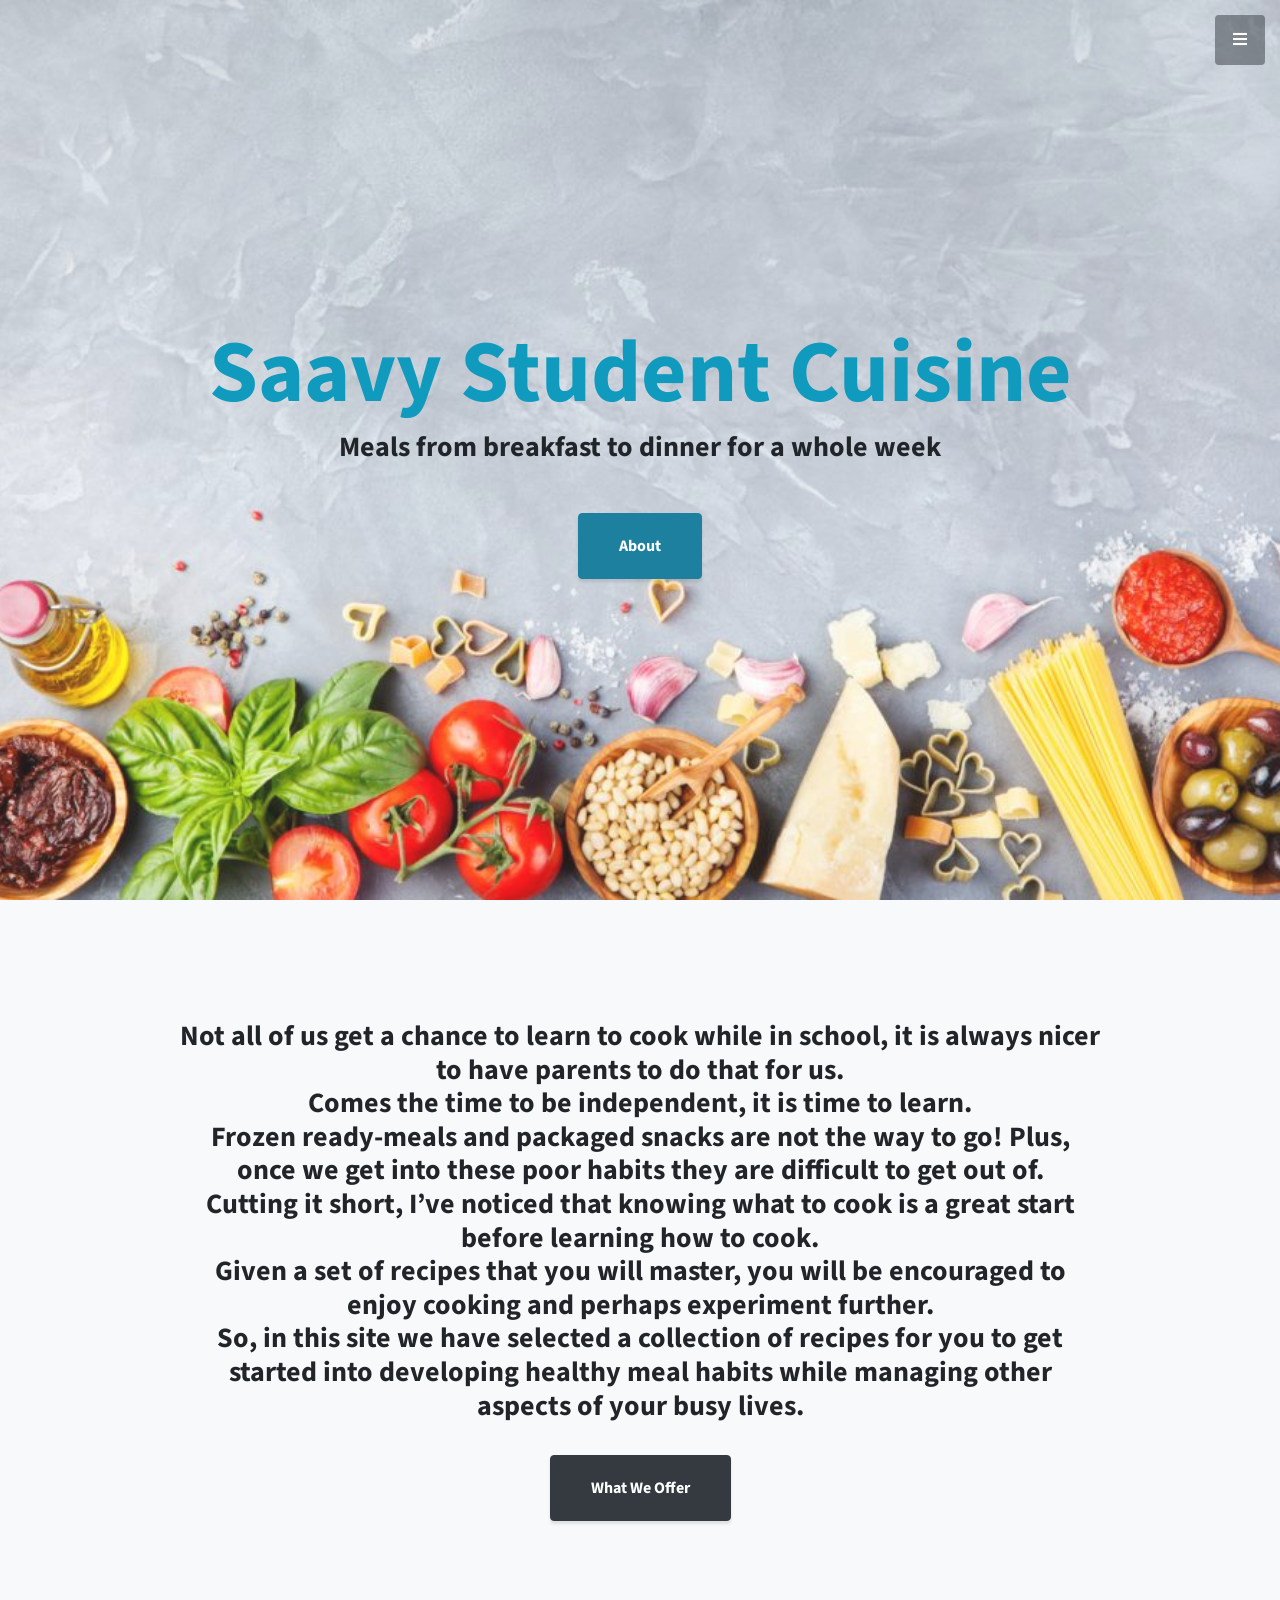
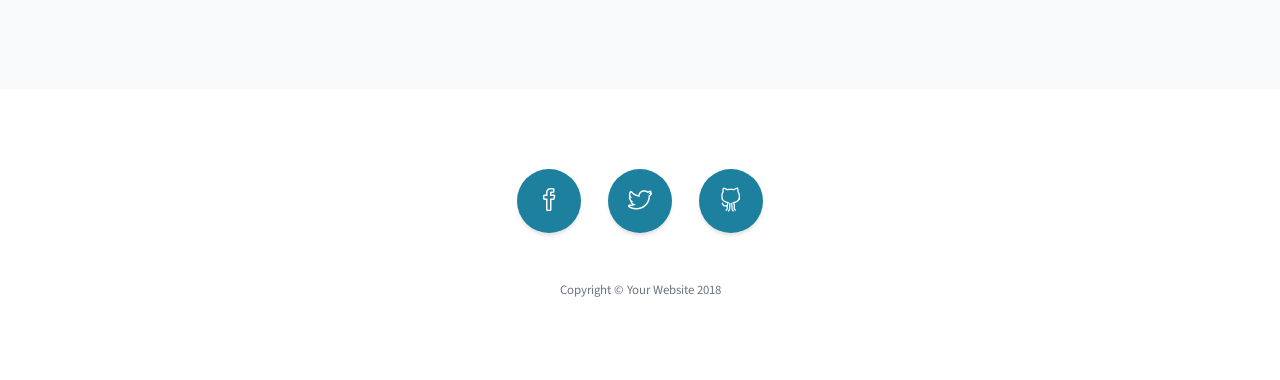
==== startbootstrap-stylish-portfolio-gh-pages/about.html @ 5be3c71d "abt page" ====
<!DOCTYPE html>
<html lang="en">

  <head>

    <meta charset="utf-8">
    <meta name="viewport" content="width=device-width, initial-scale=1, shrink-to-fit=no">
    <meta name="description" content="">
    <meta name="author" content="">

    <title>Stylish Portfolio - Start Bootstrap Template</title>

    <!-- Bootstrap Core CSS -->
    <link href="vendor/bootstrap/css/bootstrap.min.css" rel="stylesheet">

    <!-- Custom Fonts -->
    <link href="vendor/fontawesome-free/css/all.min.css" rel="stylesheet" type="text/css">
    <link href="https://fonts.googleapis.com/css?family=Source+Sans+Pro:300,400,700,300italic,400italic,700italic" rel="stylesheet" type="text/css">
    <link href="vendor/simple-line-icons/css/simple-line-icons.css" rel="stylesheet">

    <!-- Custom CSS -->
    <link href="css/stylish-portfolio.min.css" rel="stylesheet">
  </head>

  <body id="page-top">

    <!-- Navigation -->
    <a class="menu-toggle rounded" href="#">
      <i class="fas fa-bars"></i>
    </a>
    <nav id="sidebar-wrapper">
      <ul class="sidebar-nav">
        <li class="sidebar-brand">
          <a class="js-scroll-trigger" href="#page-top">Start Cooking</a>
        </li>
        <li class="sidebar-nav-item">
          <a class="js-scroll-trigger" href="index.html">Home</a>
        </li>
        <li class="sidebar-nav-item">
          <a class="js-scroll-trigger" href="about.html">About</a>
        </li>
        <li class="sidebar-nav-item">
          <a class="js-scroll-trigger" href="foodscience.html">Food Science</a>
        </li>
        <li class="sidebar-nav-item">
          <a class="js-scroll-trigger" href="breakfast.html">Breakfast</a>
        </li>
          <li class="sidebar-nav-item">
          <a class="js-scroll-trigger" href="lunch.html">Lunch</a>
        </li>
        <li class="sidebar-nav-item">
          <a class="js-scroll-trigger" href="dinner.html">Dinner</a>
        </li>
      </ul>
    </nav>

    <!-- Header -->
    <header class="masthead d-flex">
      <div class="container text-center my-auto">
        <h1 class="mb-1" style="color:#109ABD;" >Saavy Student Cuisine</h1>
        <h3 class="mb-5">Meals from breakfast to dinner for a whole week<br>
        </h3>
        <a class="btn btn-primary btn-xl js-scroll-trigger" href="#about">About</a>
      </div>
      <div class="overlay"></div>
    </header>


<!-- About -->
<section class="content-section bg-light" id="about">
  <div class="container text-center">
    <div class="row">
      <div class="col-lg-10 mx-auto">
        <h3>Not all of us get a chance to learn to cook while in school, it is always nicer to have parents to do that for us.<br>
          Comes the time to be independent, it is time to learn.<br>
          Frozen ready-meals and packaged snacks are not the way to go! Plus, once we get into these poor habits they are difficult to get out of.<br>
          Cutting it short, I’ve noticed that knowing what to cook is a great start before learning how to cook.<br>
          Given a set of recipes that you will master, you will be encouraged to enjoy cooking and perhaps experiment further.<br>
          So, in this site we have selected a collection of recipes for you to get started into developing healthy meal habits while managing other aspects of your busy lives.<br>
</h3><br>
        <p class="lead mb-5">
        <a class="btn btn-dark btn-xl js-scroll-trigger" href="#services">What We Offer</a>
      </div>
    </div>
  </div>
</section>



    <!-- Footer -->
    <footer class="footer text-center">
      <div class="container">
        <ul class="list-inline mb-5">
          <li class="list-inline-item">
            <a class="social-link rounded-circle text-white mr-3" href="#">
              <i class="icon-social-facebook"></i>
            </a>
          </li>
          <li class="list-inline-item">
            <a class="social-link rounded-circle text-white mr-3" href="#">
              <i class="icon-social-twitter"></i>
            </a>
          </li>
          <li class="list-inline-item">
            <a class="social-link rounded-circle text-white" href="#">
              <i class="icon-social-github"></i>
            </a>
          </li>
        </ul>
        <p class="text-muted small mb-0">Copyright &copy; Your Website 2018</p>
      </div>
    </footer>

    <!-- Scroll to Top Button-->
    <a class="scroll-to-top rounded js-scroll-trigger" href="#page-top">
      <i class="fas fa-angle-up"></i>
    </a>

    <!-- Bootstrap core JavaScript -->
    <script src="vendor/jquery/jquery.min.js"></script>
    <script src="vendor/bootstrap/js/bootstrap.bundle.min.js"></script>

    <!-- Plugin JavaScript -->
    <script src="vendor/jquery-easing/jquery.easing.min.js"></script>

    <!-- Custom scripts for this template -->
    <script src="js/stylish-portfolio.min.js"></script>

  </body>

</html>
---- startbootstrap-stylish-portfolio-gh-pages/vendor/fontawesome-free/css/all.min.css ----
/*!
 * Font Awesome Free 5.3.1 by @fontawesome - https://fontawesome.com
 * License - https://fontawesome.com/license/free (Icons: CC BY 4.0, Fonts: SIL OFL 1.1, Code: MIT License)
 */
.fa,.fab,.fal,.far,.fas{-moz-osx-font-smoothing:grayscale;-webkit-font-smoothing:antialiased;display:inline-block;font-style:normal;font-variant:normal;text-rendering:auto;line-height:1}.fa-lg{font-size:1.33333em;line-height:.75em;vertical-align:-.0667em}.fa-xs{font-size:.75em}.fa-sm{font-size:.875em}.fa-1x{font-size:1em}.fa-2x{font-size:2em}.fa-3x{font-size:3em}.fa-4x{font-size:4em}.fa-5x{font-size:5em}.fa-6x{font-size:6em}.fa-7x{font-size:7em}.fa-8x{font-size:8em}.fa-9x{font-size:9em}.fa-10x{font-size:10em}.fa-fw{text-align:center;width:1.25em}.fa-ul{list-style-type:none;margin-left:2.5em;padding-left:0}.fa-ul>li{position:relative}.fa-li{left:-2em;position:absolute;text-align:center;width:2em;line-height:inherit}.fa-border{border:.08em solid #eee;border-radius:.1em;padding:.2em .25em .15em}.fa-pull-left{float:left}.fa-pull-right{float:right}.fa.fa-pull-left,.fab.fa-pull-left,.fal.fa-pull-left,.far.fa-pull-left,.fas.fa-pull-left{margin-right:.3em}.fa.fa-pull-right,.fab.fa-pull-right,.fal.fa-pull-right,.far.fa-pull-right,.fas.fa-pull-right{margin-left:.3em}.fa-spin{animation:fa-spin 2s infinite linear}.fa-pulse{animation:fa-spin 1s infinite steps(8)}@keyframes fa-spin{0%{transform:rotate(0deg)}to{transform:rotate(1turn)}}.fa-rotate-90{-ms-filter:"progid:DXImageTransform.Microsoft.BasicImage(rotation=1)";transform:rotate(90deg)}.fa-rotate-180{-ms-filter:"progid:DXImageTransform.Microsoft.BasicImage(rotation=2)";transform:rotate(180deg)}.fa-rotate-270{-ms-filter:"progid:DXImageTransform.Microsoft.BasicImage(rotation=3)";transform:rotate(270deg)}.fa-flip-horizontal{-ms-filter:"progid:DXImageTransform.Microsoft.BasicImage(rotation=0, mirror=1)";transform:scaleX(-1)}.fa-flip-vertical{transform:scaleY(-1)}.fa-flip-horizontal.fa-flip-vertical,.fa-flip-vertical{-ms-filter:"progid:DXImageTransform.Microsoft.BasicImage(rotation=2, mirror=1)"}.fa-flip-horizontal.fa-flip-vertical{transform:scale(-1)}:root .fa-flip-horizontal,:root .fa-flip-vertical,:root .fa-rotate-90,:root .fa-rotate-180,:root .fa-rotate-270{-webkit-filter:none;filter:none}.fa-stack{display:inline-block;height:2em;line-height:2em;position:relative;vertical-align:middle;width:2em}.fa-stack-1x,.fa-stack-2x{left:0;position:absolute;text-align:center;width:100%}.fa-stack-1x{line-height:inherit}.fa-stack-2x{font-size:2em}.fa-inverse{color:#fff}.fa-500px:before{content:"\f26e"}.fa-accessible-icon:before{content:"\f368"}.fa-accusoft:before{content:"\f369"}.fa-ad:before{content:"\f641"}.fa-address-book:before{content:"\f2b9"}.fa-address-card:before{content:"\f2bb"}.fa-adjust:before{content:"\f042"}.fa-adn:before{content:"\f170"}.fa-adversal:before{content:"\f36a"}.fa-affiliatetheme:before{content:"\f36b"}.fa-air-freshener:before{content:"\f5d0"}.fa-algolia:before{content:"\f36c"}.fa-align-center:before{content:"\f037"}.fa-align-justify:before{content:"\f039"}.fa-align-left:before{content:"\f036"}.fa-align-right:before{content:"\f038"}.fa-alipay:before{content:"\f642"}.fa-allergies:before{content:"\f461"}.fa-amazon:before{content:"\f270"}.fa-amazon-pay:before{content:"\f42c"}.fa-ambulance:before{content:"\f0f9"}.fa-american-sign-language-interpreting:before{content:"\f2a3"}.fa-amilia:before{content:"\f36d"}.fa-anchor:before{content:"\f13d"}.fa-android:before{content:"\f17b"}.fa-angellist:before{content:"\f209"}.fa-angle-double-down:before{content:"\f103"}.fa-angle-double-left:before{content:"\f100"}.fa-angle-double-right:before{content:"\f101"}.fa-angle-double-up:before{content:"\f102"}.fa-angle-down:before{content:"\f107"}.fa-angle-left:before{content:"\f104"}.fa-angle-right:before{content:"\f105"}.fa-angle-up:before{content:"\f106"}.fa-angry:before{content:"\f556"}.fa-angrycreative:before{content:"\f36e"}.fa-angular:before{content:"\f420"}.fa-ankh:before{content:"\f644"}.fa-app-store:before{content:"\f36f"}.fa-app-store-ios:before{content:"\f370"}.fa-apper:before{content:"\f371"}.fa-apple:before{content:"\f179"}.fa-apple-alt:before{content:"\f5d1"}.fa-apple-pay:before{content:"\f415"}.fa-archive:before{content:"\f187"}.fa-archway:before{content:"\f557"}.fa-arrow-alt-circle-down:before{content:"\f358"}.fa-arrow-alt-circle-left:before{content:"\f359"}.fa-arrow-alt-circle-right:before{content:"\f35a"}.fa-arrow-alt-circle-up:before{content:"\f35b"}.fa-arrow-circle-down:before{content:"\f0ab"}.fa-arrow-circle-left:before{content:"\f0a8"}.fa-arrow-circle-right:before{content:"\f0a9"}.fa-arrow-circle-up:before{content:"\f0aa"}.fa-arrow-down:before{content:"\f063"}.fa-arrow-left:before{content:"\f060"}.fa-arrow-right:before{content:"\f061"}.fa-arrow-up:before{content:"\f062"}.fa-arrows-alt:before{content:"\f0b2"}.fa-arrows-alt-h:before{content:"\f337"}.fa-arrows-alt-v:before{content:"\f338"}.fa-assistive-listening-systems:before{content:"\f2a2"}.fa-asterisk:before{content:"\f069"}.fa-asymmetrik:before{content:"\f372"}.fa-at:before{content:"\f1fa"}.fa-atlas:before{content:"\f558"}.fa-atom:before{content:"\f5d2"}.fa-audible:before{content:"\f373"}.fa-audio-description:before{content:"\f29e"}.fa-autoprefixer:before{content:"\f41c"}.fa-avianex:before{content:"\f374"}.fa-aviato:before{content:"\f421"}.fa-award:before{content:"\f559"}.fa-aws:before{content:"\f375"}.fa-backspace:before{content:"\f55a"}.fa-backward:before{content:"\f04a"}.fa-balance-scale:before{content:"\f24e"}.fa-ban:before{content:"\f05e"}.fa-band-aid:before{content:"\f462"}.fa-bandcamp:before{content:"\f2d5"}.fa-barcode:before{content:"\f02a"}.fa-bars:before{content:"\f0c9"}.fa-baseball-ball:before{content:"\f433"}.fa-basketball-ball:before{content:"\f434"}.fa-bath:before{content:"\f2cd"}.fa-battery-empty:before{content:"\f244"}.fa-battery-full:before{content:"\f240"}.fa-battery-half:before{content:"\f242"}.fa-battery-quarter:before{content:"\f243"}.fa-battery-three-quarters:before{content:"\f241"}.fa-bed:before{content:"\f236"}.fa-beer:before{content:"\f0fc"}.fa-behance:before{content:"\f1b4"}.fa-behance-square:before{content:"\f1b5"}.fa-bell:before{content:"\f0f3"}.fa-bell-slash:before{content:"\f1f6"}.fa-bezier-curve:before{content:"\f55b"}.fa-bible:before{content:"\f647"}.fa-bicycle:before{content:"\f206"}.fa-bimobject:before{content:"\f378"}.fa-binoculars:before{content:"\f1e5"}.fa-birthday-cake:before{content:"\f1fd"}.fa-bitbucket:before{content:"\f171"}.fa-bitcoin:before{content:"\f379"}.fa-bity:before{content:"\f37a"}.fa-black-tie:before{content:"\f27e"}.fa-blackberry:before{content:"\f37b"}.fa-blender:before{content:"\f517"}.fa-blind:before{content:"\f29d"}.fa-blogger:before{content:"\f37c"}.fa-blogger-b:before{content:"\f37d"}.fa-bluetooth:before{content:"\f293"}.fa-bluetooth-b:before{content:"\f294"}.fa-bold:before{content:"\f032"}.fa-bolt:before{content:"\f0e7"}.fa-bomb:before{content:"\f1e2"}.fa-bone:before{content:"\f5d7"}.fa-bong:before{content:"\f55c"}.fa-book:before{content:"\f02d"}.fa-book-open:before{content:"\f518"}.fa-book-reader:before{content:"\f5da"}.fa-bookmark:before{content:"\f02e"}.fa-bowling-ball:before{content:"\f436"}.fa-box:before{content:"\f466"}.fa-box-open:before{content:"\f49e"}.fa-boxes:before{content:"\f468"}.fa-braille:before{content:"\f2a1"}.fa-brain:before{content:"\f5dc"}.fa-briefcase:before{content:"\f0b1"}.fa-briefcase-medical:before{content:"\f469"}.fa-broadcast-tower:before{content:"\f519"}.fa-broom:before{content:"\f51a"}.fa-brush:before{content:"\f55d"}.fa-btc:before{content:"\f15a"}.fa-bug:before{content:"\f188"}.fa-building:before{content:"\f1ad"}.fa-bullhorn:before{content:"\f0a1"}.fa-bullseye:before{content:"\f140"}.fa-burn:before{content:"\f46a"}.fa-buromobelexperte:before{content:"\f37f"}.fa-bus:before{content:"\f207"}.fa-bus-alt:before{content:"\f55e"}.fa-business-time:before{content:"\f64a"}.fa-buysellads:before{content:"\f20d"}.fa-calculator:before{content:"\f1ec"}.fa-calendar:before{content:"\f133"}.fa-calendar-alt:before{content:"\f073"}.fa-calendar-check:before{content:"\f274"}.fa-calendar-minus:before{content:"\f272"}.fa-calendar-plus:before{content:"\f271"}.fa-calendar-times:before{content:"\f273"}.fa-camera:before{content:"\f030"}.fa-camera-retro:before{content:"\f083"}.fa-cannabis:before{content:"\f55f"}.fa-capsules:before{content:"\f46b"}.fa-car:before{content:"\f1b9"}.fa-car-alt:before{content:"\f5de"}.fa-car-battery:before{content:"\f5df"}.fa-car-crash:before{content:"\f5e1"}.fa-car-side:before{content:"\f5e4"}.fa-caret-down:before{content:"\f0d7"}.fa-caret-left:before{content:"\f0d9"}.fa-caret-right:before{content:"\f0da"}.fa-caret-square-down:before{content:"\f150"}.fa-caret-square-left:before{content:"\f191"}.fa-caret-square-right:before{content:"\f152"}.fa-caret-square-up:before{content:"\f151"}.fa-caret-up:before{content:"\f0d8"}.fa-cart-arrow-down:before{content:"\f218"}.fa-cart-plus:before{content:"\f217"}.fa-cc-amazon-pay:before{content:"\f42d"}.fa-cc-amex:before{content:"\f1f3"}.fa-cc-apple-pay:before{content:"\f416"}.fa-cc-diners-club:before{content:"\f24c"}.fa-cc-discover:before{content:"\f1f2"}.fa-cc-jcb:before{content:"\f24b"}.fa-cc-mastercard:before{content:"\f1f1"}.fa-cc-paypal:before{content:"\f1f4"}.fa-cc-stripe:before{content:"\f1f5"}.fa-cc-visa:before{content:"\f1f0"}.fa-centercode:before{content:"\f380"}.fa-certificate:before{content:"\f0a3"}.fa-chalkboard:before{content:"\f51b"}.fa-chalkboard-teacher:before{content:"\f51c"}.fa-charging-station:before{content:"\f5e7"}.fa-chart-area:before{content:"\f1fe"}.fa-chart-bar:before{content:"\f080"}.fa-chart-line:before{content:"\f201"}.fa-chart-pie:before{content:"\f200"}.fa-check:before{content:"\f00c"}.fa-check-circle:before{content:"\f058"}.fa-check-double:before{content:"\f560"}.fa-check-square:before{content:"\f14a"}.fa-chess:before{content:"\f439"}.fa-chess-bishop:before{content:"\f43a"}.fa-chess-board:before{content:"\f43c"}.fa-chess-king:before{content:"\f43f"}.fa-chess-knight:before{content:"\f441"}.fa-chess-pawn:before{content:"\f443"}.fa-chess-queen:before{content:"\f445"}.fa-chess-rook:before{content:"\f447"}.fa-chevron-circle-down:before{content:"\f13a"}.fa-chevron-circle-left:before{content:"\f137"}.fa-chevron-circle-right:before{content:"\f138"}.fa-chevron-circle-up:before{content:"\f139"}.fa-chevron-down:before{content:"\f078"}.fa-chevron-left:before{content:"\f053"}.fa-chevron-right:before{content:"\f054"}.fa-chevron-up:before{content:"\f077"}.fa-child:before{content:"\f1ae"}.fa-chrome:before{content:"\f268"}.fa-church:before{content:"\f51d"}.fa-circle:before{content:"\f111"}.fa-circle-notch:before{content:"\f1ce"}.fa-city:before{content:"\f64f"}.fa-clipboard:before{content:"\f328"}.fa-clipboard-check:before{content:"\f46c"}.fa-clipboard-list:before{content:"\f46d"}.fa-clock:before{content:"\f017"}.fa-clone:before{content:"\f24d"}.fa-closed-captioning:before{content:"\f20a"}.fa-cloud:before{content:"\f0c2"}.fa-cloud-download-alt:before{content:"\f381"}.fa-cloud-upload-alt:before{content:"\f382"}.fa-cloudscale:before{content:"\f383"}.fa-cloudsmith:before{content:"\f384"}.fa-cloudversify:before{content:"\f385"}.fa-cocktail:before{content:"\f561"}.fa-code:before{content:"\f121"}.fa-code-branch:before{content:"\f126"}.fa-codepen:before{content:"\f1cb"}.fa-codiepie:before{content:"\f284"}.fa-coffee:before{content:"\f0f4"}.fa-cog:before{content:"\f013"}.fa-cogs:before{content:"\f085"}.fa-coins:before{content:"\f51e"}.fa-columns:before{content:"\f0db"}.fa-comment:before{content:"\f075"}.fa-comment-alt:before{content:"\f27a"}.fa-comment-dollar:before{content:"\f651"}.fa-comment-dots:before{content:"\f4ad"}.fa-comment-slash:before{content:"\f4b3"}.fa-comments:before{content:"\f086"}.fa-comments-dollar:before{content:"\f653"}.fa-compact-disc:before{content:"\f51f"}.fa-compass:before{content:"\f14e"}.fa-compress:before{content:"\f066"}.fa-concierge-bell:before{content:"\f562"}.fa-connectdevelop:before{content:"\f20e"}.fa-contao:before{content:"\f26d"}.fa-cookie:before{content:"\f563"}.fa-cookie-bite:before{content:"\f564"}.fa-copy:before{content:"\f0c5"}.fa-copyright:before{content:"\f1f9"}.fa-couch:before{content:"\f4b8"}.fa-cpanel:before{content:"\f388"}.fa-creative-commons:before{content:"\f25e"}.fa-creative-commons-by:before{content:"\f4e7"}.fa-creative-commons-nc:before{content:"\f4e8"}.fa-creative-commons-nc-eu:before{content:"\f4e9"}.fa-creative-commons-nc-jp:before{content:"\f4ea"}.fa-creative-commons-nd:before{content:"\f4eb"}.fa-creative-commons-pd:before{content:"\f4ec"}.fa-creative-commons-pd-alt:before{content:"\f4ed"}.fa-creative-commons-remix:before{content:"\f4ee"}.fa-creative-commons-sa:before{content:"\f4ef"}.fa-creative-commons-sampling:before{content:"\f4f0"}.fa-creative-commons-sampling-plus:before{content:"\f4f1"}.fa-creative-commons-share:before{content:"\f4f2"}.fa-credit-card:before{content:"\f09d"}.fa-crop:before{content:"\f125"}.fa-crop-alt:before{content:"\f565"}.fa-cross:before{content:"\f654"}.fa-crosshairs:before{content:"\f05b"}.fa-crow:before{content:"\f520"}.fa-crown:before{content:"\f521"}.fa-css3:before{content:"\f13c"}.fa-css3-alt:before{content:"\f38b"}.fa-cube:before{content:"\f1b2"}.fa-cubes:before{content:"\f1b3"}.fa-cut:before{content:"\f0c4"}.fa-cuttlefish:before{content:"\f38c"}.fa-d-and-d:before{content:"\f38d"}.fa-dashcube:before{content:"\f210"}.fa-database:before{content:"\f1c0"}.fa-deaf:before{content:"\f2a4"}.fa-delicious:before{content:"\f1a5"}.fa-deploydog:before{content:"\f38e"}.fa-deskpro:before{content:"\f38f"}.fa-desktop:before{content:"\f108"}.fa-deviantart:before{content:"\f1bd"}.fa-dharmachakra:before{content:"\f655"}.fa-diagnoses:before{content:"\f470"}.fa-dice:before{content:"\f522"}.fa-dice-five:before{content:"\f523"}.fa-dice-four:before{content:"\f524"}.fa-dice-one:before{content:"\f525"}.fa-dice-six:before{content:"\f526"}.fa-dice-three:before{content:"\f527"}.fa-dice-two:before{content:"\f528"}.fa-digg:before{content:"\f1a6"}.fa-digital-ocean:before{content:"\f391"}.fa-digital-tachograph:before{content:"\f566"}.fa-directions:before{content:"\f5eb"}.fa-discord:before{content:"\f392"}.fa-discourse:before{content:"\f393"}.fa-divide:before{content:"\f529"}.fa-dizzy:before{content:"\f567"}.fa-dna:before{content:"\f471"}.fa-dochub:before{content:"\f394"}.fa-docker:before{content:"\f395"}.fa-dollar-sign:before{content:"\f155"}.fa-dolly:before{content:"\f472"}.fa-dolly-flatbed:before{content:"\f474"}.fa-donate:before{content:"\f4b9"}.fa-door-closed:before{content:"\f52a"}.fa-door-open:before{content:"\f52b"}.fa-dot-circle:before{content:"\f192"}.fa-dove:before{content:"\f4ba"}.fa-download:before{content:"\f019"}.fa-draft2digital:before{content:"\f396"}.fa-drafting-compass:before{content:"\f568"}.fa-draw-polygon:before{content:"\f5ee"}.fa-dribbble:before{content:"\f17d"}.fa-dribbble-square:before{content:"\f397"}.fa-dropbox:before{content:"\f16b"}.fa-drum:before{content:"\f569"}.fa-drum-steelpan:before{content:"\f56a"}.fa-drupal:before{content:"\f1a9"}.fa-dumbbell:before{content:"\f44b"}.fa-dyalog:before{content:"\f399"}.fa-earlybirds:before{content:"\f39a"}.fa-ebay:before{content:"\f4f4"}.fa-edge:before{content:"\f282"}.fa-edit:before{content:"\f044"}.fa-eject:before{content:"\f052"}.fa-elementor:before{content:"\f430"}.fa-ellipsis-h:before{content:"\f141"}.fa-ellipsis-v:before{content:"\f142"}.fa-ello:before{content:"\f5f1"}.fa-ember:before{content:"\f423"}.fa-empire:before{content:"\f1d1"}.fa-envelope:before{content:"\f0e0"}.fa-envelope-open:before{content:"\f2b6"}.fa-envelope-open-text:before{content:"\f658"}.fa-envelope-square:before{content:"\f199"}.fa-envira:before{content:"\f299"}.fa-equals:before{content:"\f52c"}.fa-eraser:before{content:"\f12d"}.fa-erlang:before{content:"\f39d"}.fa-ethereum:before{content:"\f42e"}.fa-etsy:before{content:"\f2d7"}.fa-euro-sign:before{content:"\f153"}.fa-exchange-alt:before{content:"\f362"}.fa-exclamation:before{content:"\f12a"}.fa-exclamation-circle:before{content:"\f06a"}.fa-exclamation-triangle:before{content:"\f071"}.fa-expand:before{content:"\f065"}.fa-expand-arrows-alt:before{content:"\f31e"}.fa-expeditedssl:before{content:"\f23e"}.fa-external-link-alt:before{content:"\f35d"}.fa-external-link-square-alt:before{content:"\f360"}.fa-eye:before{content:"\f06e"}.fa-eye-dropper:before{content:"\f1fb"}.fa-eye-slash:before{content:"\f070"}.fa-facebook:before{content:"\f09a"}.fa-facebook-f:before{content:"\f39e"}.fa-facebook-messenger:before{content:"\f39f"}.fa-facebook-square:before{content:"\f082"}.fa-fast-backward:before{content:"\f049"}.fa-fast-forward:before{content:"\f050"}.fa-fax:before{content:"\f1ac"}.fa-feather:before{content:"\f52d"}.fa-feather-alt:before{content:"\f56b"}.fa-female:before{content:"\f182"}.fa-fighter-jet:before{content:"\f0fb"}.fa-file:before{content:"\f15b"}.fa-file-alt:before{content:"\f15c"}.fa-file-archive:before{content:"\f1c6"}.fa-file-audio:before{content:"\f1c7"}.fa-file-code:before{content:"\f1c9"}.fa-file-contract:before{content:"\f56c"}.fa-file-download:before{content:"\f56d"}.fa-file-excel:before{content:"\f1c3"}.fa-file-export:before{content:"\f56e"}.fa-file-image:before{content:"\f1c5"}.fa-file-import:before{content:"\f56f"}.fa-file-invoice:before{content:"\f570"}.fa-file-invoice-dollar:before{content:"\f571"}.fa-file-medical:before{content:"\f477"}.fa-file-medical-alt:before{content:"\f478"}.fa-file-pdf:before{content:"\f1c1"}.fa-file-powerpoint:before{content:"\f1c4"}.fa-file-prescription:before{content:"\f572"}.fa-file-signature:before{content:"\f573"}.fa-file-upload:before{content:"\f574"}.fa-file-video:before{content:"\f1c8"}.fa-file-word:before{content:"\f1c2"}.fa-fill:before{content:"\f575"}.fa-fill-drip:before{content:"\f576"}.fa-film:before{content:"\f008"}.fa-filter:before{content:"\f0b0"}.fa-fingerprint:before{content:"\f577"}.fa-fire:before{content:"\f06d"}.fa-fire-extinguisher:before{content:"\f134"}.fa-firefox:before{content:"\f269"}.fa-first-aid:before{content:"\f479"}.fa-first-order:before{content:"\f2b0"}.fa-first-order-alt:before{content:"\f50a"}.fa-firstdraft:before{content:"\f3a1"}.fa-fish:before{content:"\f578"}.fa-flag:before{content:"\f024"}.fa-flag-checkered:before{content:"\f11e"}.fa-flask:before{content:"\f0c3"}.fa-flickr:before{content:"\f16e"}.fa-flipboard:before{content:"\f44d"}.fa-flushed:before{content:"\f579"}.fa-fly:before{content:"\f417"}.fa-folder:before{content:"\f07b"}.fa-folder-minus:before{content:"\f65d"}.fa-folder-open:before{content:"\f07c"}.fa-folder-plus:before{content:"\f65e"}.fa-font:before{content:"\f031"}.fa-font-awesome:before{content:"\f2b4"}.fa-font-awesome-alt:before{content:"\f35c"}.fa-font-awesome-flag:before{content:"\f425"}.fa-font-awesome-logo-full:before{content:"\f4e6"}.fa-fonticons:before{content:"\f280"}.fa-fonticons-fi:before{content:"\f3a2"}.fa-football-ball:before{content:"\f44e"}.fa-fort-awesome:before{content:"\f286"}.fa-fort-awesome-alt:before{content:"\f3a3"}.fa-forumbee:before{content:"\f211"}.fa-forward:before{content:"\f04e"}.fa-foursquare:before{content:"\f180"}.fa-free-code-camp:before{content:"\f2c5"}.fa-freebsd:before{content:"\f3a4"}.fa-frog:before{content:"\f52e"}.fa-frown:before{content:"\f119"}.fa-frown-open:before{content:"\f57a"}.fa-fulcrum:before{content:"\f50b"}.fa-funnel-dollar:before{content:"\f662"}.fa-futbol:before{content:"\f1e3"}.fa-galactic-republic:before{content:"\f50c"}.fa-galactic-senate:before{content:"\f50d"}.fa-gamepad:before{content:"\f11b"}.fa-gas-pump:before{content:"\f52f"}.fa-gavel:before{content:"\f0e3"}.fa-gem:before{content:"\f3a5"}.fa-genderless:before{content:"\f22d"}.fa-get-pocket:before{content:"\f265"}.fa-gg:before{content:"\f260"}.fa-gg-circle:before{content:"\f261"}.fa-gift:before{content:"\f06b"}.fa-git:before{content:"\f1d3"}.fa-git-square:before{content:"\f1d2"}.fa-github:before{content:"\f09b"}.fa-github-alt:before{content:"\f113"}.fa-github-square:before{content:"\f092"}.fa-gitkraken:before{content:"\f3a6"}.fa-gitlab:before{content:"\f296"}.fa-gitter:before{content:"\f426"}.fa-glass-martini:before{content:"\f000"}.fa-glass-martini-alt:before{content:"\f57b"}.fa-glasses:before{content:"\f530"}.fa-glide:before{content:"\f2a5"}.fa-glide-g:before{content:"\f2a6"}.fa-globe:before{content:"\f0ac"}.fa-globe-africa:before{content:"\f57c"}.fa-globe-americas:before{content:"\f57d"}.fa-globe-asia:before{content:"\f57e"}.fa-gofore:before{content:"\f3a7"}.fa-golf-ball:before{content:"\f450"}.fa-goodreads:before{content:"\f3a8"}.fa-goodreads-g:before{content:"\f3a9"}.fa-google:before{content:"\f1a0"}.fa-google-drive:before{content:"\f3aa"}.fa-google-play:before{content:"\f3ab"}.fa-google-plus:before{content:"\f2b3"}.fa-google-plus-g:before{content:"\f0d5"}.fa-google-plus-square:before{content:"\f0d4"}.fa-google-wallet:before{content:"\f1ee"}.fa-gopuram:before{content:"\f664"}.fa-graduation-cap:before{content:"\f19d"}.fa-gratipay:before{content:"\f184"}.fa-grav:before{content:"\f2d6"}.fa-greater-than:before{content:"\f531"}.fa-greater-than-equal:before{content:"\f532"}.fa-grimace:before{content:"\f57f"}.fa-grin:before{content:"\f580"}.fa-grin-alt:before{content:"\f581"}.fa-grin-beam:before{content:"\f582"}.fa-grin-beam-sweat:before{content:"\f583"}.fa-grin-hearts:before{content:"\f584"}.fa-grin-squint:before{content:"\f585"}.fa-grin-squint-tears:before{content:"\f586"}.fa-grin-stars:before{content:"\f587"}.fa-grin-tears:before{content:"\f588"}.fa-grin-tongue:before{content:"\f589"}.fa-grin-tongue-squint:before{content:"\f58a"}.fa-grin-tongue-wink:before{content:"\f58b"}.fa-grin-wink:before{content:"\f58c"}.fa-grip-horizontal:before{content:"\f58d"}.fa-grip-vertical:before{content:"\f58e"}.fa-gripfire:before{content:"\f3ac"}.fa-grunt:before{content:"\f3ad"}.fa-gulp:before{content:"\f3ae"}.fa-h-square:before{content:"\f0fd"}.fa-hacker-news:before{content:"\f1d4"}.fa-hacker-news-square:before{content:"\f3af"}.fa-hackerrank:before{content:"\f5f7"}.fa-hamsa:before{content:"\f665"}.fa-hand-holding:before{content:"\f4bd"}.fa-hand-holding-heart:before{content:"\f4be"}.fa-hand-holding-usd:before{content:"\f4c0"}.fa-hand-lizard:before{content:"\f258"}.fa-hand-paper:before{content:"\f256"}.fa-hand-peace:before{content:"\f25b"}.fa-hand-point-down:before{content:"\f0a7"}.fa-hand-point-left:before{content:"\f0a5"}.fa-hand-point-right:before{content:"\f0a4"}.fa-hand-point-up:before{content:"\f0a6"}.fa-hand-pointer:before{content:"\f25a"}.fa-hand-rock:before{content:"\f255"}.fa-hand-scissors:before{content:"\f257"}.fa-hand-spock:before{content:"\f259"}.fa-hands:before{content:"\f4c2"}.fa-hands-helping:before{content:"\f4c4"}.fa-handshake:before{content:"\f2b5"}.fa-hashtag:before{content:"\f292"}.fa-haykal:before{content:"\f666"}.fa-hdd:before{content:"\f0a0"}.fa-heading:before{content:"\f1dc"}.fa-headphones:before{content:"\f025"}.fa-headphones-alt:before{content:"\f58f"}.fa-headset:before{content:"\f590"}.fa-heart:before{content:"\f004"}.fa-heartbeat:before{content:"\f21e"}.fa-helicopter:before{content:"\f533"}.fa-highlighter:before{content:"\f591"}.fa-hips:before{content:"\f452"}.fa-hire-a-helper:before{content:"\f3b0"}.fa-history:before{content:"\f1da"}.fa-hockey-puck:before{content:"\f453"}.fa-home:before{content:"\f015"}.fa-hooli:before{content:"\f427"}.fa-hornbill:before{content:"\f592"}.fa-hospital:before{content:"\f0f8"}.fa-hospital-alt:before{content:"\f47d"}.fa-hospital-symbol:before{content:"\f47e"}.fa-hot-tub:before{content:"\f593"}.fa-hotel:before{content:"\f594"}.fa-hotjar:before{content:"\f3b1"}.fa-hourglass:before{content:"\f254"}.fa-hourglass-end:before{content:"\f253"}.fa-hourglass-half:before{content:"\f252"}.fa-hourglass-start:before{content:"\f251"}.fa-houzz:before{content:"\f27c"}.fa-html5:before{content:"\f13b"}.fa-hubspot:before{content:"\f3b2"}.fa-i-cursor:before{content:"\f246"}.fa-id-badge:before{content:"\f2c1"}.fa-id-card:before{content:"\f2c2"}.fa-id-card-alt:before{content:"\f47f"}.fa-image:before{content:"\f03e"}.fa-images:before{content:"\f302"}.fa-imdb:before{content:"\f2d8"}.fa-inbox:before{content:"\f01c"}.fa-indent:before{content:"\f03c"}.fa-industry:before{content:"\f275"}.fa-infinity:before{content:"\f534"}.fa-info:before{content:"\f129"}.fa-info-circle:before{content:"\f05a"}.fa-instagram:before{content:"\f16d"}.fa-internet-explorer:before{content:"\f26b"}.fa-ioxhost:before{content:"\f208"}.fa-italic:before{content:"\f033"}.fa-itunes:before{content:"\f3b4"}.fa-itunes-note:before{content:"\f3b5"}.fa-java:before{content:"\f4e4"}.fa-jedi:before{content:"\f669"}.fa-jedi-order:before{content:"\f50e"}.fa-jenkins:before{content:"\f3b6"}.fa-joget:before{content:"\f3b7"}.fa-joint:before{content:"\f595"}.fa-joomla:before{content:"\f1aa"}.fa-journal-whills:before{content:"\f66a"}.fa-js:before{content:"\f3b8"}.fa-js-square:before{content:"\f3b9"}.fa-jsfiddle:before{content:"\f1cc"}.fa-kaaba:before{content:"\f66b"}.fa-kaggle:before{content:"\f5fa"}.fa-key:before{content:"\f084"}.fa-keybase:before{content:"\f4f5"}.fa-keyboard:before{content:"\f11c"}.fa-keycdn:before{content:"\f3ba"}.fa-khanda:before{content:"\f66d"}.fa-kickstarter:before{content:"\f3bb"}.fa-kickstarter-k:before{content:"\f3bc"}.fa-kiss:before{content:"\f596"}.fa-kiss-beam:before{content:"\f597"}.fa-kiss-wink-heart:before{content:"\f598"}.fa-kiwi-bird:before{content:"\f535"}.fa-korvue:before{content:"\f42f"}.fa-landmark:before{content:"\f66f"}.fa-language:before{content:"\f1ab"}.fa-laptop:before{content:"\f109"}.fa-laptop-code:before{content:"\f5fc"}.fa-laravel:before{content:"\f3bd"}.fa-lastfm:before{content:"\f202"}.fa-lastfm-square:before{content:"\f203"}.fa-laugh:before{content:"\f599"}.fa-laugh-beam:before{content:"\f59a"}.fa-laugh-squint:before{content:"\f59b"}.fa-laugh-wink:before{content:"\f59c"}.fa-layer-group:before{content:"\f5fd"}.fa-leaf:before{content:"\f06c"}.fa-leanpub:before{content:"\f212"}.fa-lemon:before{content:"\f094"}.fa-less:before{content:"\f41d"}.fa-less-than:before{content:"\f536"}.fa-less-than-equal:before{content:"\f537"}.fa-level-down-alt:before{content:"\f3be"}.fa-level-up-alt:before{content:"\f3bf"}.fa-life-ring:before{content:"\f1cd"}.fa-lightbulb:before{content:"\f0eb"}.fa-line:before{content:"\f3c0"}.fa-link:before{content:"\f0c1"}.fa-linkedin:before{content:"\f08c"}.fa-linkedin-in:before{content:"\f0e1"}.fa-linode:before{content:"\f2b8"}.fa-linux:before{content:"\f17c"}.fa-lira-sign:before{content:"\f195"}.fa-list:before{content:"\f03a"}.fa-list-alt:before{content:"\f022"}.fa-list-ol:before{content:"\f0cb"}.fa-list-ul:before{content:"\f0ca"}.fa-location-arrow:before{content:"\f124"}.fa-lock:before{content:"\f023"}.fa-lock-open:before{content:"\f3c1"}.fa-long-arrow-alt-down:before{content:"\f309"}.fa-long-arrow-alt-left:before{content:"\f30a"}.fa-long-arrow-alt-right:before{content:"\f30b"}.fa-long-arrow-alt-up:before{content:"\f30c"}.fa-low-vision:before{content:"\f2a8"}.fa-luggage-cart:before{content:"\f59d"}.fa-lyft:before{content:"\f3c3"}.fa-magento:before{content:"\f3c4"}.fa-magic:before{content:"\f0d0"}.fa-magnet:before{content:"\f076"}.fa-mail-bulk:before{content:"\f674"}.fa-mailchimp:before{content:"\f59e"}.fa-male:before{content:"\f183"}.fa-mandalorian:before{content:"\f50f"}.fa-map:before{content:"\f279"}.fa-map-marked:before{content:"\f59f"}.fa-map-marked-alt:before{content:"\f5a0"}.fa-map-marker:before{content:"\f041"}.fa-map-marker-alt:before{content:"\f3c5"}.fa-map-pin:before{content:"\f276"}.fa-map-signs:before{content:"\f277"}.fa-markdown:before{content:"\f60f"}.fa-marker:before{content:"\f5a1"}.fa-mars:before{content:"\f222"}.fa-mars-double:before{content:"\f227"}.fa-mars-stroke:before{content:"\f229"}.fa-mars-stroke-h:before{content:"\f22b"}.fa-mars-stroke-v:before{content:"\f22a"}.fa-mastodon:before{content:"\f4f6"}.fa-maxcdn:before{content:"\f136"}.fa-medal:before{content:"\f5a2"}.fa-medapps:before{content:"\f3c6"}.fa-medium:before{content:"\f23a"}.fa-medium-m:before{content:"\f3c7"}.fa-medkit:before{content:"\f0fa"}.fa-medrt:before{content:"\f3c8"}.fa-meetup:before{content:"\f2e0"}.fa-megaport:before{content:"\f5a3"}.fa-meh:before{content:"\f11a"}.fa-meh-blank:before{content:"\f5a4"}.fa-meh-rolling-eyes:before{content:"\f5a5"}.fa-memory:before{content:"\f538"}.fa-menorah:before{content:"\f676"}.fa-mercury:before{content:"\f223"}.fa-microchip:before{content:"\f2db"}.fa-microphone:before{content:"\f130"}.fa-microphone-alt:before{content:"\f3c9"}.fa-microphone-alt-slash:before{content:"\f539"}.fa-microphone-slash:before{content:"\f131"}.fa-microscope:before{content:"\f610"}.fa-microsoft:before{content:"\f3ca"}.fa-minus:before{content:"\f068"}.fa-minus-circle:before{content:"\f056"}.fa-minus-square:before{content:"\f146"}.fa-mix:before{content:"\f3cb"}.fa-mixcloud:before{content:"\f289"}.fa-mizuni:before{content:"\f3cc"}.fa-mobile:before{content:"\f10b"}.fa-mobile-alt:before{content:"\f3cd"}.fa-modx:before{content:"\f285"}.fa-monero:before{content:"\f3d0"}.fa-money-bill:before{content:"\f0d6"}.fa-money-bill-alt:before{content:"\f3d1"}.fa-money-bill-wave:before{content:"\f53a"}.fa-money-bill-wave-alt:before{content:"\f53b"}.fa-money-check:before{content:"\f53c"}.fa-money-check-alt:before{content:"\f53d"}.fa-monument:before{content:"\f5a6"}.fa-moon:before{content:"\f186"}.fa-mortar-pestle:before{content:"\f5a7"}.fa-mosque:before{content:"\f678"}.fa-motorcycle:before{content:"\f21c"}.fa-mouse-pointer:before{content:"\f245"}.fa-music:before{content:"\f001"}.fa-napster:before{content:"\f3d2"}.fa-neos:before{content:"\f612"}.fa-neuter:before{content:"\f22c"}.fa-newspaper:before{content:"\f1ea"}.fa-nimblr:before{content:"\f5a8"}.fa-nintendo-switch:before{content:"\f418"}.fa-node:before{content:"\f419"}.fa-node-js:before{content:"\f3d3"}.fa-not-equal:before{content:"\f53e"}.fa-notes-medical:before{content:"\f481"}.fa-npm:before{content:"\f3d4"}.fa-ns8:before{content:"\f3d5"}.fa-nutritionix:before{content:"\f3d6"}.fa-object-group:before{content:"\f247"}.fa-object-ungroup:before{content:"\f248"}.fa-odnoklassniki:before{content:"\f263"}.fa-odnoklassniki-square:before{content:"\f264"}.fa-oil-can:before{content:"\f613"}.fa-old-republic:before{content:"\f510"}.fa-om:before{content:"\f679"}.fa-opencart:before{content:"\f23d"}.fa-openid:before{content:"\f19b"}.fa-opera:before{content:"\f26a"}.fa-optin-monster:before{content:"\f23c"}.fa-osi:before{content:"\f41a"}.fa-outdent:before{content:"\f03b"}.fa-page4:before{content:"\f3d7"}.fa-pagelines:before{content:"\f18c"}.fa-paint-brush:before{content:"\f1fc"}.fa-paint-roller:before{content:"\f5aa"}.fa-palette:before{content:"\f53f"}.fa-palfed:before{content:"\f3d8"}.fa-pallet:before{content:"\f482"}.fa-paper-plane:before{content:"\f1d8"}.fa-paperclip:before{content:"\f0c6"}.fa-parachute-box:before{content:"\f4cd"}.fa-paragraph:before{content:"\f1dd"}.fa-parking:before{content:"\f540"}.fa-passport:before{content:"\f5ab"}.fa-pastafarianism:before{content:"\f67b"}.fa-paste:before{content:"\f0ea"}.fa-patreon:before{content:"\f3d9"}.fa-pause:before{content:"\f04c"}.fa-pause-circle:before{content:"\f28b"}.fa-paw:before{content:"\f1b0"}.fa-paypal:before{content:"\f1ed"}.fa-peace:before{content:"\f67c"}.fa-pen:before{content:"\f304"}.fa-pen-alt:before{content:"\f305"}.fa-pen-fancy:before{content:"\f5ac"}.fa-pen-nib:before{content:"\f5ad"}.fa-pen-square:before{content:"\f14b"}.fa-pencil-alt:before{content:"\f303"}.fa-pencil-ruler:before{content:"\f5ae"}.fa-people-carry:before{content:"\f4ce"}.fa-percent:before{content:"\f295"}.fa-percentage:before{content:"\f541"}.fa-periscope:before{content:"\f3da"}.fa-phabricator:before{content:"\f3db"}.fa-phoenix-framework:before{content:"\f3dc"}.fa-phoenix-squadron:before{content:"\f511"}.fa-phone:before{content:"\f095"}.fa-phone-slash:before{content:"\f3dd"}.fa-phone-square:before{content:"\f098"}.fa-phone-volume:before{content:"\f2a0"}.fa-php:before{content:"\f457"}.fa-pied-piper:before{content:"\f2ae"}.fa-pied-piper-alt:before{content:"\f1a8"}.fa-pied-piper-hat:before{content:"\f4e5"}.fa-pied-piper-pp:before{content:"\f1a7"}.fa-piggy-bank:before{content:"\f4d3"}.fa-pills:before{content:"\f484"}.fa-pinterest:before{content:"\f0d2"}.fa-pinterest-p:before{content:"\f231"}.fa-pinterest-square:before{content:"\f0d3"}.fa-place-of-worship:before{content:"\f67f"}.fa-plane:before{content:"\f072"}.fa-plane-arrival:before{content:"\f5af"}.fa-plane-departure:before{content:"\f5b0"}.fa-play:before{content:"\f04b"}.fa-play-circle:before{content:"\f144"}.fa-playstation:before{content:"\f3df"}.fa-plug:before{content:"\f1e6"}.fa-plus:before{content:"\f067"}.fa-plus-circle:before{content:"\f055"}.fa-plus-square:before{content:"\f0fe"}.fa-podcast:before{content:"\f2ce"}.fa-poll:before{content:"\f681"}.fa-poll-h:before{content:"\f682"}.fa-poo:before{content:"\f2fe"}.fa-poop:before{content:"\f619"}.fa-portrait:before{content:"\f3e0"}.fa-pound-sign:before{content:"\f154"}.fa-power-off:before{content:"\f011"}.fa-pray:before{content:"\f683"}.fa-praying-hands:before{content:"\f684"}.fa-prescription:before{content:"\f5b1"}.fa-prescription-bottle:before{content:"\f485"}.fa-prescription-bottle-alt:before{content:"\f486"}.fa-print:before{content:"\f02f"}.fa-procedures:before{content:"\f487"}.fa-product-hunt:before{content:"\f288"}.fa-project-diagram:before{content:"\f542"}.fa-pushed:before{content:"\f3e1"}.fa-puzzle-piece:before{content:"\f12e"}.fa-python:before{content:"\f3e2"}.fa-qq:before{content:"\f1d6"}.fa-qrcode:before{content:"\f029"}.fa-question:before{content:"\f128"}.fa-question-circle:before{content:"\f059"}.fa-quidditch:before{content:"\f458"}.fa-quinscape:before{content:"\f459"}.fa-quora:before{content:"\f2c4"}.fa-quote-left:before{content:"\f10d"}.fa-quote-right:before{content:"\f10e"}.fa-quran:before{content:"\f687"}.fa-r-project:before{content:"\f4f7"}.fa-random:before{content:"\f074"}.fa-ravelry:before{content:"\f2d9"}.fa-react:before{content:"\f41b"}.fa-readme:before{content:"\f4d5"}.fa-rebel:before{content:"\f1d0"}.fa-receipt:before{content:"\f543"}.fa-recycle:before{content:"\f1b8"}.fa-red-river:before{content:"\f3e3"}.fa-reddit:before{content:"\f1a1"}.fa-reddit-alien:before{content:"\f281"}.fa-reddit-square:before{content:"\f1a2"}.fa-redo:before{content:"\f01e"}.fa-redo-alt:before{content:"\f2f9"}.fa-registered:before{content:"\f25d"}.fa-rendact:before{content:"\f3e4"}.fa-renren:before{content:"\f18b"}.fa-reply:before{content:"\f3e5"}.fa-reply-all:before{content:"\f122"}.fa-replyd:before{content:"\f3e6"}.fa-researchgate:before{content:"\f4f8"}.fa-resolving:before{content:"\f3e7"}.fa-retweet:before{content:"\f079"}.fa-rev:before{content:"\f5b2"}.fa-ribbon:before{content:"\f4d6"}.fa-road:before{content:"\f018"}.fa-robot:before{content:"\f544"}.fa-rocket:before{content:"\f135"}.fa-rocketchat:before{content:"\f3e8"}.fa-rockrms:before{content:"\f3e9"}.fa-route:before{content:"\f4d7"}.fa-rss:before{content:"\f09e"}.fa-rss-square:before{content:"\f143"}.fa-ruble-sign:before{content:"\f158"}.fa-ruler:before{content:"\f545"}.fa-ruler-combined:before{content:"\f546"}.fa-ruler-horizontal:before{content:"\f547"}.fa-ruler-vertical:before{content:"\f548"}.fa-rupee-sign:before{content:"\f156"}.fa-sad-cry:before{content:"\f5b3"}.fa-sad-tear:before{content:"\f5b4"}.fa-safari:before{content:"\f267"}.fa-sass:before{content:"\f41e"}.fa-save:before{content:"\f0c7"}.fa-schlix:before{content:"\f3ea"}.fa-school:before{content:"\f549"}.fa-screwdriver:before{content:"\f54a"}.fa-scribd:before{content:"\f28a"}.fa-search:before{content:"\f002"}.fa-search-dollar:before{content:"\f688"}.fa-search-location:before{content:"\f689"}.fa-search-minus:before{content:"\f010"}.fa-search-plus:before{content:"\f00e"}.fa-searchengin:before{content:"\f3eb"}.fa-seedling:before{content:"\f4d8"}.fa-sellcast:before{content:"\f2da"}.fa-sellsy:before{content:"\f213"}.fa-server:before{content:"\f233"}.fa-servicestack:before{content:"\f3ec"}.fa-shapes:before{content:"\f61f"}.fa-share:before{content:"\f064"}.fa-share-alt:before{content:"\f1e0"}.fa-share-alt-square:before{content:"\f1e1"}.fa-share-square:before{content:"\f14d"}.fa-shekel-sign:before{content:"\f20b"}.fa-shield-alt:before{content:"\f3ed"}.fa-ship:before{content:"\f21a"}.fa-shipping-fast:before{content:"\f48b"}.fa-shirtsinbulk:before{content:"\f214"}.fa-shoe-prints:before{content:"\f54b"}.fa-shopping-bag:before{content:"\f290"}.fa-shopping-basket:before{content:"\f291"}.fa-shopping-cart:before{content:"\f07a"}.fa-shopware:before{content:"\f5b5"}.fa-shower:before{content:"\f2cc"}.fa-shuttle-van:before{content:"\f5b6"}.fa-sign:before{content:"\f4d9"}.fa-sign-in-alt:before{content:"\f2f6"}.fa-sign-language:before{content:"\f2a7"}.fa-sign-out-alt:before{content:"\f2f5"}.fa-signal:before{content:"\f012"}.fa-signature:before{content:"\f5b7"}.fa-simplybuilt:before{content:"\f215"}.fa-sistrix:before{content:"\f3ee"}.fa-sitemap:before{content:"\f0e8"}.fa-sith:before{content:"\f512"}.fa-skull:before{content:"\f54c"}.fa-skyatlas:before{content:"\f216"}.fa-skype:before{content:"\f17e"}.fa-slack:before{content:"\f198"}.fa-slack-hash:before{content:"\f3ef"}.fa-sliders-h:before{content:"\f1de"}.fa-slideshare:before{content:"\f1e7"}.fa-smile:before{content:"\f118"}.fa-smile-beam:before{content:"\f5b8"}.fa-smile-wink:before{content:"\f4da"}.fa-smoking:before{content:"\f48d"}.fa-smoking-ban:before{content:"\f54d"}.fa-snapchat:before{content:"\f2ab"}.fa-snapchat-ghost:before{content:"\f2ac"}.fa-snapchat-square:before{content:"\f2ad"}.fa-snowflake:before{content:"\f2dc"}.fa-socks:before{content:"\f696"}.fa-solar-panel:before{content:"\f5ba"}.fa-sort:before{content:"\f0dc"}.fa-sort-alpha-down:before{content:"\f15d"}.fa-sort-alpha-up:before{content:"\f15e"}.fa-sort-amount-down:before{content:"\f160"}.fa-sort-amount-up:before{content:"\f161"}.fa-sort-down:before{content:"\f0dd"}.fa-sort-numeric-down:before{content:"\f162"}.fa-sort-numeric-up:before{content:"\f163"}.fa-sort-up:before{content:"\f0de"}.fa-soundcloud:before{content:"\f1be"}.fa-spa:before{content:"\f5bb"}.fa-space-shuttle:before{content:"\f197"}.fa-speakap:before{content:"\f3f3"}.fa-spinner:before{content:"\f110"}.fa-splotch:before{content:"\f5bc"}.fa-spotify:before{content:"\f1bc"}.fa-spray-can:before{content:"\f5bd"}.fa-square:before{content:"\f0c8"}.fa-square-full:before{content:"\f45c"}.fa-square-root-alt:before{content:"\f698"}.fa-squarespace:before{content:"\f5be"}.fa-stack-exchange:before{content:"\f18d"}.fa-stack-overflow:before{content:"\f16c"}.fa-stamp:before{content:"\f5bf"}.fa-star:before{content:"\f005"}.fa-star-and-crescent:before{content:"\f699"}.fa-star-half:before{content:"\f089"}.fa-star-half-alt:before{content:"\f5c0"}.fa-star-of-david:before{content:"\f69a"}.fa-star-of-life:before{content:"\f621"}.fa-staylinked:before{content:"\f3f5"}.fa-steam:before{content:"\f1b6"}.fa-steam-square:before{content:"\f1b7"}.fa-steam-symbol:before{content:"\f3f6"}.fa-step-backward:before{content:"\f048"}.fa-step-forward:before{content:"\f051"}.fa-stethoscope:before{content:"\f0f1"}.fa-sticker-mule:before{content:"\f3f7"}.fa-sticky-note:before{content:"\f249"}.fa-stop:before{content:"\f04d"}.fa-stop-circle:before{content:"\f28d"}.fa-stopwatch:before{content:"\f2f2"}.fa-store:before{content:"\f54e"}.fa-store-alt:before{content:"\f54f"}.fa-strava:before{content:"\f428"}.fa-stream:before{content:"\f550"}.fa-street-view:before{content:"\f21d"}.fa-strikethrough:before{content:"\f0cc"}.fa-stripe:before{content:"\f429"}.fa-stripe-s:before{content:"\f42a"}.fa-stroopwafel:before{content:"\f551"}.fa-studiovinari:before{content:"\f3f8"}.fa-stumbleupon:before{content:"\f1a4"}.fa-stumbleupon-circle:before{content:"\f1a3"}.fa-subscript:before{content:"\f12c"}.fa-subway:before{content:"\f239"}.fa-suitcase:before{content:"\f0f2"}.fa-suitcase-rolling:before{content:"\f5c1"}.fa-sun:before{content:"\f185"}.fa-superpowers:before{content:"\f2dd"}.fa-superscript:before{content:"\f12b"}.fa-supple:before{content:"\f3f9"}.fa-surprise:before{content:"\f5c2"}.fa-swatchbook:before{content:"\f5c3"}.fa-swimmer:before{content:"\f5c4"}.fa-swimming-pool:before{content:"\f5c5"}.fa-synagogue:before{content:"\f69b"}.fa-sync:before{content:"\f021"}.fa-sync-alt:before{content:"\f2f1"}.fa-syringe:before{content:"\f48e"}.fa-table:before{content:"\f0ce"}.fa-table-tennis:before{content:"\f45d"}.fa-tablet:before{content:"\f10a"}.fa-tablet-alt:before{content:"\f3fa"}.fa-tablets:before{content:"\f490"}.fa-tachometer-alt:before{content:"\f3fd"}.fa-tag:before{content:"\f02b"}.fa-tags:before{content:"\f02c"}.fa-tape:before{content:"\f4db"}.fa-tasks:before{content:"\f0ae"}.fa-taxi:before{content:"\f1ba"}.fa-teamspeak:before{content:"\f4f9"}.fa-teeth:before{content:"\f62e"}.fa-teeth-open:before{content:"\f62f"}.fa-telegram:before{content:"\f2c6"}.fa-telegram-plane:before{content:"\f3fe"}.fa-tencent-weibo:before{content:"\f1d5"}.fa-terminal:before{content:"\f120"}.fa-text-height:before{content:"\f034"}.fa-text-width:before{content:"\f035"}.fa-th:before{content:"\f00a"}.fa-th-large:before{content:"\f009"}.fa-th-list:before{content:"\f00b"}.fa-the-red-yeti:before{content:"\f69d"}.fa-theater-masks:before{content:"\f630"}.fa-themeco:before{content:"\f5c6"}.fa-themeisle:before{content:"\f2b2"}.fa-thermometer:before{content:"\f491"}.fa-thermometer-empty:before{content:"\f2cb"}.fa-thermometer-full:before{content:"\f2c7"}.fa-thermometer-half:before{content:"\f2c9"}.fa-thermometer-quarter:before{content:"\f2ca"}.fa-thermometer-three-quarters:before{content:"\f2c8"}.fa-thumbs-down:before{content:"\f165"}.fa-thumbs-up:before{content:"\f164"}.fa-thumbtack:before{content:"\f08d"}.fa-ticket-alt:before{content:"\f3ff"}.fa-times:before{content:"\f00d"}.fa-times-circle:before{content:"\f057"}.fa-tint:before{content:"\f043"}.fa-tint-slash:before{content:"\f5c7"}.fa-tired:before{content:"\f5c8"}.fa-toggle-off:before{content:"\f204"}.fa-toggle-on:before{content:"\f205"}.fa-toolbox:before{content:"\f552"}.fa-tooth:before{content:"\f5c9"}.fa-torah:before{content:"\f6a0"}.fa-torii-gate:before{content:"\f6a1"}.fa-trade-federation:before{content:"\f513"}.fa-trademark:before{content:"\f25c"}.fa-traffic-light:before{content:"\f637"}.fa-train:before{content:"\f238"}.fa-transgender:before{content:"\f224"}.fa-transgender-alt:before{content:"\f225"}.fa-trash:before{content:"\f1f8"}.fa-trash-alt:before{content:"\f2ed"}.fa-tree:before{content:"\f1bb"}.fa-trello:before{content:"\f181"}.fa-tripadvisor:before{content:"\f262"}.fa-trophy:before{content:"\f091"}.fa-truck:before{content:"\f0d1"}.fa-truck-loading:before{content:"\f4de"}.fa-truck-monster:before{content:"\f63b"}.fa-truck-moving:before{content:"\f4df"}.fa-truck-pickup:before{content:"\f63c"}.fa-tshirt:before{content:"\f553"}.fa-tty:before{content:"\f1e4"}.fa-tumblr:before{content:"\f173"}.fa-tumblr-square:before{content:"\f174"}.fa-tv:before{content:"\f26c"}.fa-twitch:before{content:"\f1e8"}.fa-twitter:before{content:"\f099"}.fa-twitter-square:before{content:"\f081"}.fa-typo3:before{content:"\f42b"}.fa-uber:before{content:"\f402"}.fa-uikit:before{content:"\f403"}.fa-umbrella:before{content:"\f0e9"}.fa-umbrella-beach:before{content:"\f5ca"}.fa-underline:before{content:"\f0cd"}.fa-undo:before{content:"\f0e2"}.fa-undo-alt:before{content:"\f2ea"}.fa-uniregistry:before{content:"\f404"}.fa-universal-access:before{content:"\f29a"}.fa-university:before{content:"\f19c"}.fa-unlink:before{content:"\f127"}.fa-unlock:before{content:"\f09c"}.fa-unlock-alt:before{content:"\f13e"}.fa-untappd:before{content:"\f405"}.fa-upload:before{content:"\f093"}.fa-usb:before{content:"\f287"}.fa-user:before{content:"\f007"}.fa-user-alt:before{content:"\f406"}.fa-user-alt-slash:before{content:"\f4fa"}.fa-user-astronaut:before{content:"\f4fb"}.fa-user-check:before{content:"\f4fc"}.fa-user-circle:before{content:"\f2bd"}.fa-user-clock:before{content:"\f4fd"}.fa-user-cog:before{content:"\f4fe"}.fa-user-edit:before{content:"\f4ff"}.fa-user-friends:before{content:"\f500"}.fa-user-graduate:before{content:"\f501"}.fa-user-lock:before{content:"\f502"}.fa-user-md:before{content:"\f0f0"}.fa-user-minus:before{content:"\f503"}.fa-user-ninja:before{content:"\f504"}.fa-user-plus:before{content:"\f234"}.fa-user-secret:before{content:"\f21b"}.fa-user-shield:before{content:"\f505"}.fa-user-slash:before{content:"\f506"}.fa-user-tag:before{content:"\f507"}.fa-user-tie:before{content:"\f508"}.fa-user-times:before{content:"\f235"}.fa-users:before{content:"\f0c0"}.fa-users-cog:before{content:"\f509"}.fa-ussunnah:before{content:"\f407"}.fa-utensil-spoon:before{content:"\f2e5"}.fa-utensils:before{content:"\f2e7"}.fa-vaadin:before{content:"\f408"}.fa-vector-square:before{content:"\f5cb"}.fa-venus:before{content:"\f221"}.fa-venus-double:before{content:"\f226"}.fa-venus-mars:before{content:"\f228"}.fa-viacoin:before{content:"\f237"}.fa-viadeo:before{content:"\f2a9"}.fa-viadeo-square:before{content:"\f2aa"}.fa-vial:before{content:"\f492"}.fa-vials:before{content:"\f493"}.fa-viber:before{content:"\f409"}.fa-video:before{content:"\f03d"}.fa-video-slash:before{content:"\f4e2"}.fa-vihara:before{content:"\f6a7"}.fa-vimeo:before{content:"\f40a"}.fa-vimeo-square:before{content:"\f194"}.fa-vimeo-v:before{content:"\f27d"}.fa-vine:before{content:"\f1ca"}.fa-vk:before{content:"\f189"}.fa-vnv:before{content:"\f40b"}.fa-volleyball-ball:before{content:"\f45f"}.fa-volume-down:before{content:"\f027"}.fa-volume-off:before{content:"\f026"}.fa-volume-up:before{content:"\f028"}.fa-vuejs:before{content:"\f41f"}.fa-walking:before{content:"\f554"}.fa-wallet:before{content:"\f555"}.fa-warehouse:before{content:"\f494"}.fa-weebly:before{content:"\f5cc"}.fa-weibo:before{content:"\f18a"}.fa-weight:before{content:"\f496"}.fa-weight-hanging:before{content:"\f5cd"}.fa-weixin:before{content:"\f1d7"}.fa-whatsapp:before{content:"\f232"}.fa-whatsapp-square:before{content:"\f40c"}.fa-wheelchair:before{content:"\f193"}.fa-whmcs:before{content:"\f40d"}.fa-wifi:before{content:"\f1eb"}.fa-wikipedia-w:before{content:"\f266"}.fa-window-close:before{content:"\f410"}.fa-window-maximize:before{content:"\f2d0"}.fa-window-minimize:before{content:"\f2d1"}.fa-window-restore:before{content:"\f2d2"}.fa-windows:before{content:"\f17a"}.fa-wine-glass:before{content:"\f4e3"}.fa-wine-glass-alt:before{content:"\f5ce"}.fa-wix:before{content:"\f5cf"}.fa-wolf-pack-battalion:before{content:"\f514"}.fa-won-sign:before{content:"\f159"}.fa-wordpress:before{content:"\f19a"}.fa-wordpress-simple:before{content:"\f411"}.fa-wpbeginner:before{content:"\f297"}.fa-wpexplorer:before{content:"\f2de"}.fa-wpforms:before{content:"\f298"}.fa-wrench:before{content:"\f0ad"}.fa-x-ray:before{content:"\f497"}.fa-xbox:before{content:"\f412"}.fa-xing:before{content:"\f168"}.fa-xing-square:before{content:"\f169"}.fa-y-combinator:before{content:"\f23b"}.fa-yahoo:before{content:"\f19e"}.fa-yandex:before{content:"\f413"}.fa-yandex-international:before{content:"\f414"}.fa-yelp:before{content:"\f1e9"}.fa-yen-sign:before{content:"\f157"}.fa-yin-yang:before{content:"\f6ad"}.fa-yoast:before{content:"\f2b1"}.fa-youtube:before{content:"\f167"}.fa-youtube-square:before{content:"\f431"}.fa-zhihu:before{content:"\f63f"}.sr-only{border:0;clip:rect(0,0,0,0);height:1px;margin:-1px;overflow:hidden;padding:0;position:absolute;width:1px}.sr-only-focusable:active,.sr-only-focusable:focus{clip:auto;height:auto;margin:0;overflow:visible;position:static;width:auto}@font-face{font-family:"Font Awesome 5 Brands";font-style:normal;font-weight:normal;src:url(../webfonts/fa-brands-400.eot);src:url(../webfonts/fa-brands-400.eot?#iefix) format("embedded-opentype"),url(../webfonts/fa-brands-400.woff2) format("woff2"),url(../webfonts/fa-brands-400.woff) format("woff"),url(../webfonts/fa-brands-400.ttf) format("truetype"),url(../webfonts/fa-brands-400.svg#fontawesome) format("svg")}.fab{font-family:"Font Awesome 5 Brands"}@font-face{font-family:"Font Awesome 5 Free";font-style:normal;font-weight:400;src:url(../webfonts/fa-regular-400.eot);src:url(../webfonts/fa-regular-400.eot?#iefix) format("embedded-opentype"),url(../webfonts/fa-regular-400.woff2) format("woff2"),url(../webfonts/fa-regular-400.woff) format("woff"),url(../webfonts/fa-regular-400.ttf) format("truetype"),url(../webfonts/fa-regular-400.svg#fontawesome) format("svg")}.far{font-weight:400}@font-face{font-family:"Font Awesome 5 Free";font-style:normal;font-weight:900;src:url(../webfonts/fa-solid-900.eot);src:url(../webfonts/fa-solid-900.eot?#iefix) format("embedded-opentype"),url(../webfonts/fa-solid-900.woff2) format("woff2"),url(../webfonts/fa-solid-900.woff) format("woff"),url(../webfonts/fa-solid-900.ttf) format("truetype"),url(../webfonts/fa-solid-900.svg#fontawesome) format("svg")}.fa,.far,.fas{font-family:"Font Awesome 5 Free"}.fa,.fas{font-weight:900}
---- startbootstrap-stylish-portfolio-gh-pages/css/stylish-portfolio.min.css ----
/*!
 * Start Bootstrap - Stylish Portfolio v5.0.1 (https://startbootstrap.com/template-overviews/stylish-portfolio)
 * Copyright 2013-2018 Start Bootstrap
 * Licensed under MIT (https://github.com/BlackrockDigital/startbootstrap-stylish-portfolio/blob/master/LICENSE)
 */body,html{width:100%;height:100%}body{font-family:'Source Sans Pro'}.btn-xl{padding:1.25rem 2.5rem}.content-section{padding-top:7.5rem;padding-bottom:7.5rem}.content-section-heading h2{font-size:3rem}.content-section-heading h3{font-size:1rem;text-transform:uppercase}h1,h2,h3,h4,h5,h6{font-weight:700}.text-faded{color:rgba(255,255,255,.7)}.map{height:30rem}@media (max-width:992px){.map{height:75%}}.map iframe{pointer-events:none}.scroll-to-top{position:fixed;right:15px;bottom:15px;display:none;width:50px;height:50px;text-align:center;color:#fff;background:rgba(52,58,64,.5);line-height:45px}.scroll-to-top:focus,.scroll-to-top:hover{color:#fff}.scroll-to-top:hover{background:#343a40}.scroll-to-top i{font-weight:800}.masthead{min-height:30rem;position:relative;display:table;width:100%;height:auto;padding-top:8rem;padding-bottom:8rem;background:-webkit-gradient(linear,left top,right top,from(rgba(255,255,255,.1)),to(rgba(255,255,255,.1))),url(../img/bg-masthead.jpg);background:linear-gradient(90deg,rgba(255,255,255,.1) 0,rgba(255,255,255,.1) 100%),url(../img/bg-masthead.jpg);background-position:center center;background-repeat:no-repeat;background-size:cover}.masthead h1{font-size:4rem;margin:0;padding:0}@media (min-width:992px){.masthead{height:100vh}.masthead h1{font-size:5.5rem}}#sidebar-wrapper{position:fixed;z-index:2;right:0;width:250px;height:100%;-webkit-transition:all .4s ease 0s;transition:all .4s ease 0s;-webkit-transform:translateX(250px);transform:translateX(250px);background:#1d809f;border-left:1px solid rgba(255,255,255,.1)}.sidebar-nav{position:absolute;top:0;width:250px;margin:0;padding:0;list-style:none}.sidebar-nav li.sidebar-nav-item a{display:block;text-decoration:none;color:#fff;padding:15px}.sidebar-nav li a:hover{text-decoration:none;color:#fff;background:rgba(255,255,255,.2)}.sidebar-nav li a:active,.sidebar-nav li a:focus{text-decoration:none}.sidebar-nav>.sidebar-brand{font-size:1.2rem;background:rgba(52,58,64,.1);height:80px;line-height:50px;padding-top:15px;padding-bottom:15px;padding-left:15px}.sidebar-nav>.sidebar-brand a{color:#fff}.sidebar-nav>.sidebar-brand a:hover{color:#fff;background:0 0}#sidebar-wrapper.active{right:250px;width:250px;-webkit-transition:all .4s ease 0s;transition:all .4s ease 0s}.menu-toggle{position:fixed;right:15px;top:15px;width:50px;height:50px;text-align:center;color:#fff;background:rgba(52,58,64,.5);line-height:50px;z-index:999}.menu-toggle:focus,.menu-toggle:hover{color:#fff}.menu-toggle:hover{background:#343a40}.service-icon{background-color:#fff;color:#1d809f;height:7rem;width:7rem;display:block;line-height:7.5rem;font-size:2.25rem;-webkit-box-shadow:0 3px 3px 0 rgba(0,0,0,.1);box-shadow:0 3px 3px 0 rgba(0,0,0,.1)}.callout{padding:15rem 0;background:-webkit-gradient(linear,left top,right top,from(rgba(255,255,255,.1)),to(rgba(255,255,255,.1))),url(../img/bg-callout.jpg);background:linear-gradient(90deg,rgba(255,255,255,.1) 0,rgba(255,255,255,.1) 100%),url(../img/bg-callout.jpg);background-position:center center;background-repeat:no-repeat;background-size:cover}.callout h2{font-size:3.5rem;font-weight:700;display:block;max-width:30rem}.portfolio-item{display:block;position:relative;overflow:hidden;max-width:530px;margin:auto auto 1rem}.portfolio-item .caption{display:-webkit-box;display:-ms-flexbox;display:flex;height:100%;width:100%;background-color:rgba(33,37,41,.2);position:absolute;top:0;bottom:0;z-index:1}.portfolio-item .caption .caption-content{color:#fff;margin:auto 2rem 2rem}.portfolio-item .caption .caption-content h2{font-size:.8rem;text-transform:uppercase}.portfolio-item .caption .caption-content p{font-weight:300;font-size:1.2rem}@media (min-width:992px){.portfolio-item{max-width:none;margin:0}.portfolio-item .caption{-webkit-transition:-webkit-clip-path .25s ease-out,background-color .7s;-webkit-clip-path:inset(0);clip-path:inset(0)}.portfolio-item .caption .caption-content{-webkit-transition:opacity .25s;transition:opacity .25s;margin-left:5rem;margin-right:5rem;margin-bottom:5rem}.portfolio-item img{-webkit-transition:-webkit-clip-path .25s ease-out;-webkit-clip-path:inset(-1px);clip-path:inset(-1px)}.portfolio-item:hover img{-webkit-clip-path:inset(2rem);clip-path:inset(2rem)}.portfolio-item:hover .caption{background-color:rgba(29,128,159,.9);-webkit-clip-path:inset(2rem);clip-path:inset(2rem)}}footer.footer{padding-top:5rem;padding-bottom:5rem}footer.footer .social-link{display:block;height:4rem;width:4rem;line-height:4.3rem;font-size:1.5rem;background-color:#1d809f;-webkit-transition:background-color .15s ease-in-out;transition:background-color .15s ease-in-out;-webkit-box-shadow:0 3px 3px 0 rgba(0,0,0,.1);box-shadow:0 3px 3px 0 rgba(0,0,0,.1)}footer.footer .social-link:hover{background-color:#155d74;text-decoration:none}a{color:#1d809f}a:active,a:focus,a:hover{color:#155d74}.btn-primary{background-color:#1d809f!important;border-color:#1d809f!important;color:#fff!important}.btn-primary:active,.btn-primary:focus,.btn-primary:hover{background-color:#155d74!important;border-color:#155d74!important}.btn-secondary{background-color:#ecb807!important;border-color:#ecb807!important;color:#fff!important}.btn-secondary:active,.btn-secondary:focus,.btn-secondary:hover{background-color:#ba9106!important;border-color:#ba9106!important}.btn-dark{color:#fff!important}.btn{-webkit-box-shadow:0 3px 3px 0 rgba(0,0,0,.1);box-shadow:0 3px 3px 0 rgba(0,0,0,.1);font-weight:700}.bg-primary{background-color:#1d809f!important}.text-primary{color:#1d809f!important}.text-secondary{color:#ecb807!important}
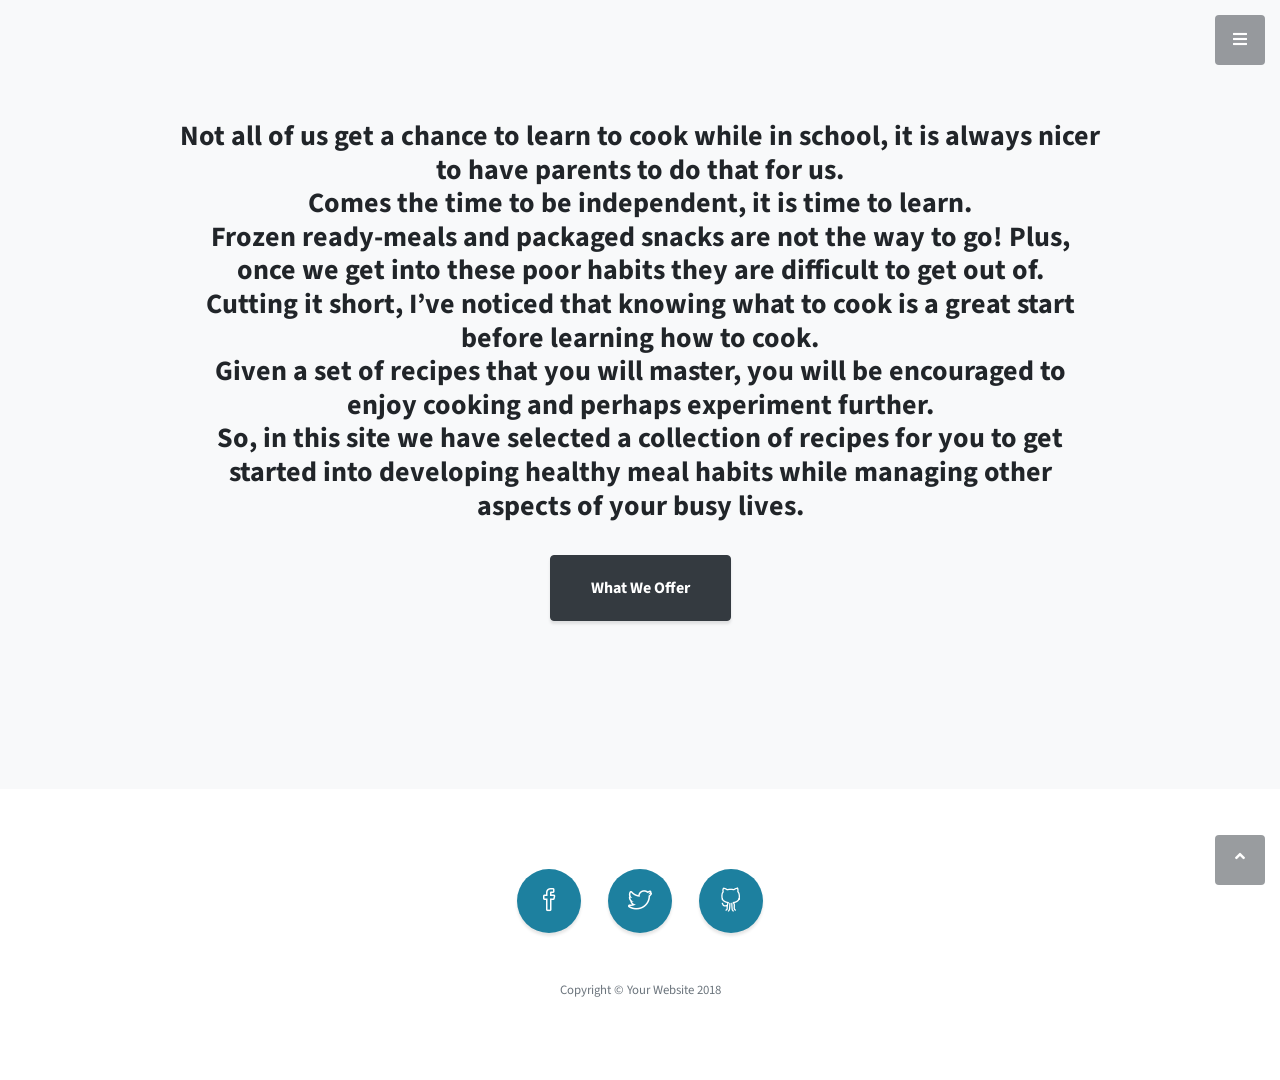
==== commit 82cbb462: "about page" ====
--- a/startbootstrap-stylish-portfolio-gh-pages/about.html
+++ b/startbootstrap-stylish-portfolio-gh-pages/about.html
@@ -53,17 +53,6 @@
         </li>
       </ul>
     </nav>
-
-    <!-- Header -->
-    <header class="masthead d-flex">
-      <div class="container text-center my-auto">
-        <h1 class="mb-1" style="color:#109ABD;" >Saavy Student Cuisine</h1>
-        <h3 class="mb-5">Meals from breakfast to dinner for a whole week<br>
-        </h3>
-        <a class="btn btn-primary btn-xl js-scroll-trigger" href="#about">About</a>
-      </div>
-      <div class="overlay"></div>
-    </header>
 
 
 <!-- About -->
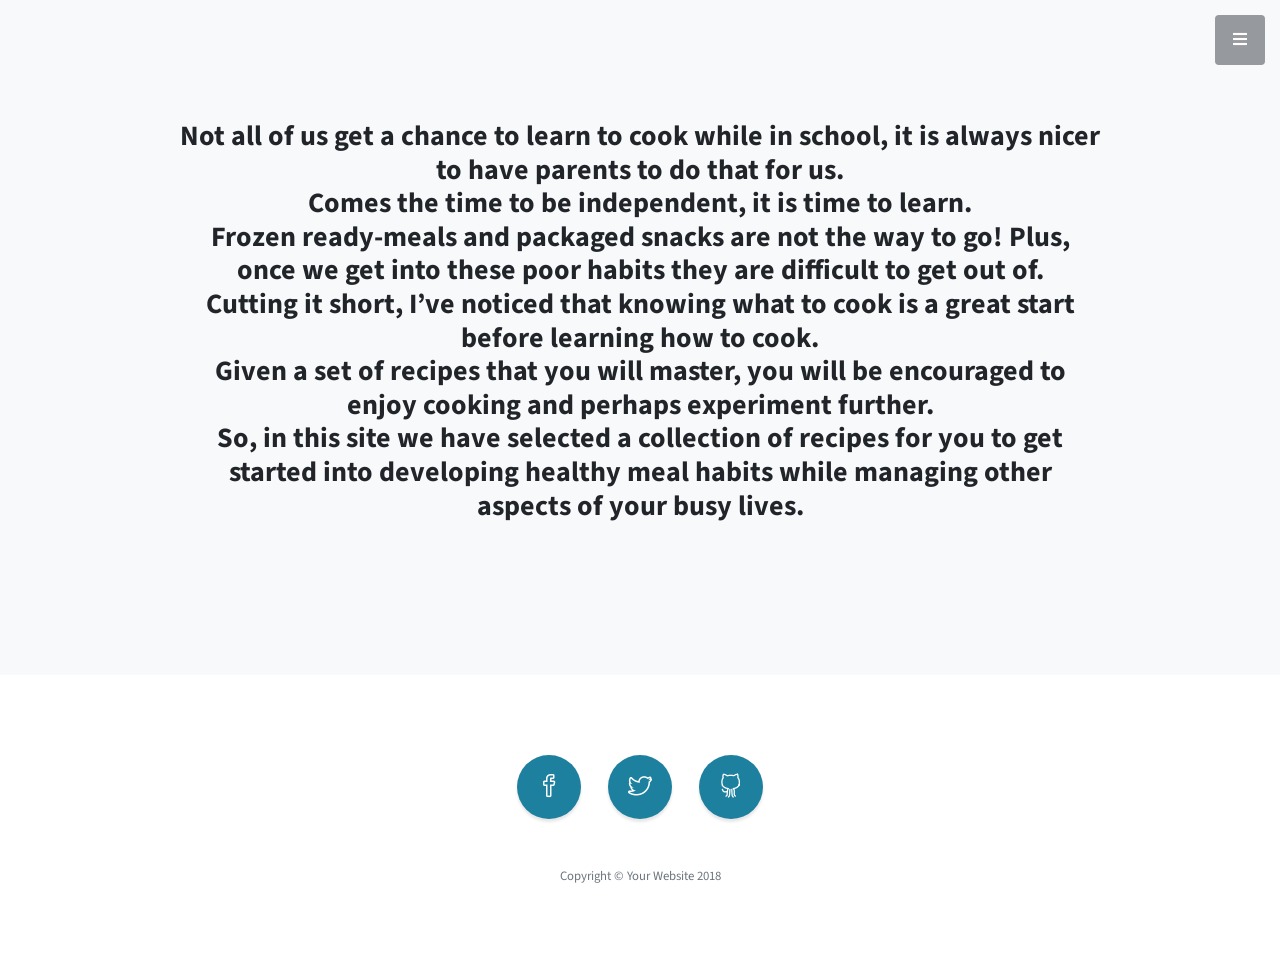
==== commit c73b6679: "about button" ====
--- a/startbootstrap-stylish-portfolio-gh-pages/about.html
+++ b/startbootstrap-stylish-portfolio-gh-pages/about.html
@@ -67,8 +67,6 @@
           Given a set of recipes that you will master, you will be encouraged to enjoy cooking and perhaps experiment further.<br>
           So, in this site we have selected a collection of recipes for you to get started into developing healthy meal habits while managing other aspects of your busy lives.<br>
 </h3><br>
-        <p class="lead mb-5">
-        <a class="btn btn-dark btn-xl js-scroll-trigger" href="#services">What We Offer</a>
       </div>
     </div>
   </div>
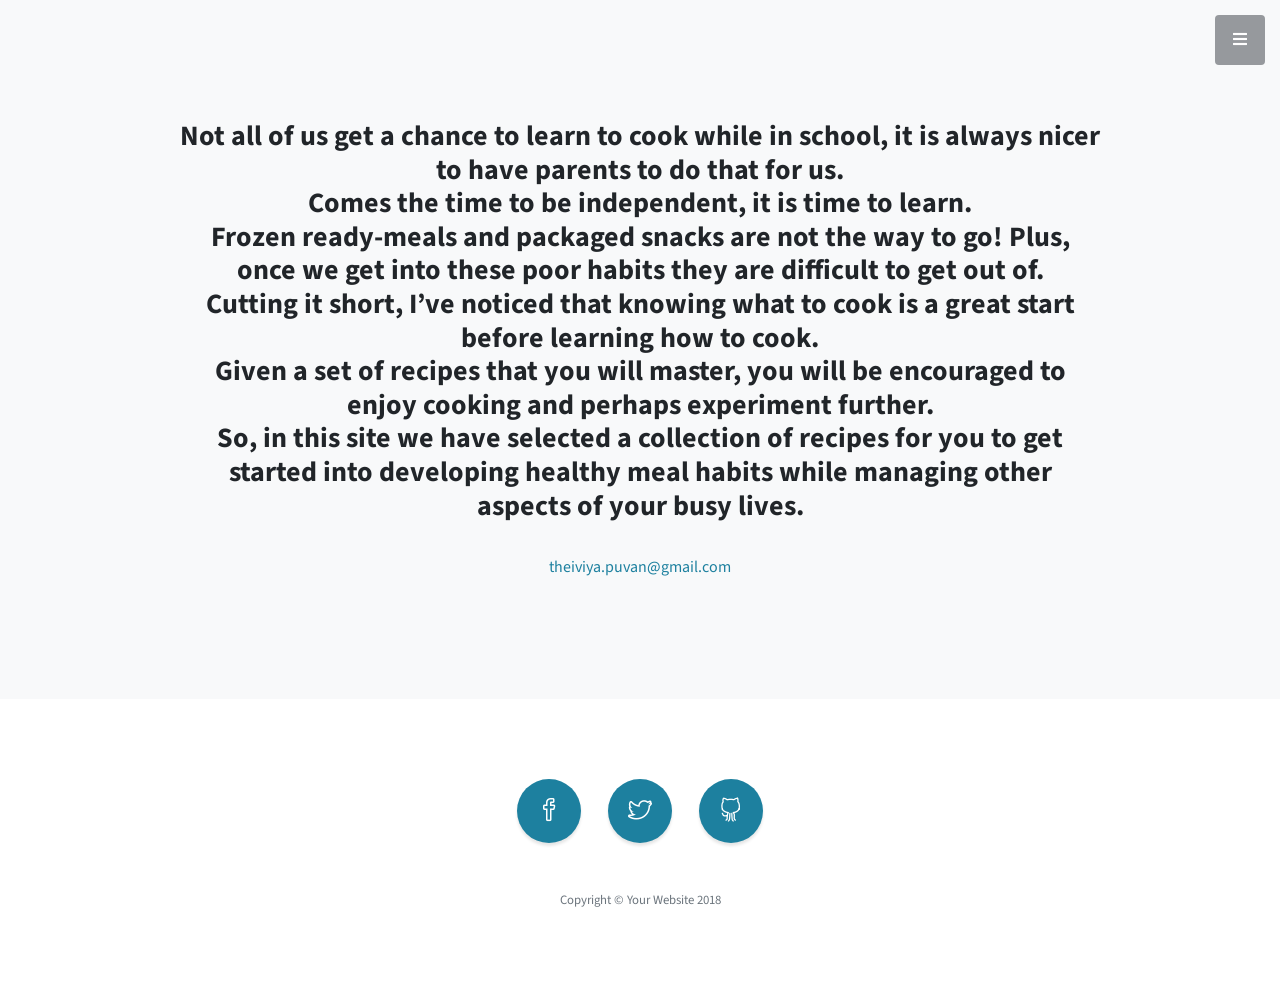
==== commit 3699c06b: "email" ====
--- a/startbootstrap-stylish-portfolio-gh-pages/about.html
+++ b/startbootstrap-stylish-portfolio-gh-pages/about.html
@@ -67,6 +67,7 @@
           Given a set of recipes that you will master, you will be encouraged to enjoy cooking and perhaps experiment further.<br>
           So, in this site we have selected a collection of recipes for you to get started into developing healthy meal habits while managing other aspects of your busy lives.<br>
 </h3><br>
+      <a href="mailto:theiviya.puvan@gmail.com" target="_blank">theiviya.puvan@gmail.com</a>
       </div>
     </div>
   </div>
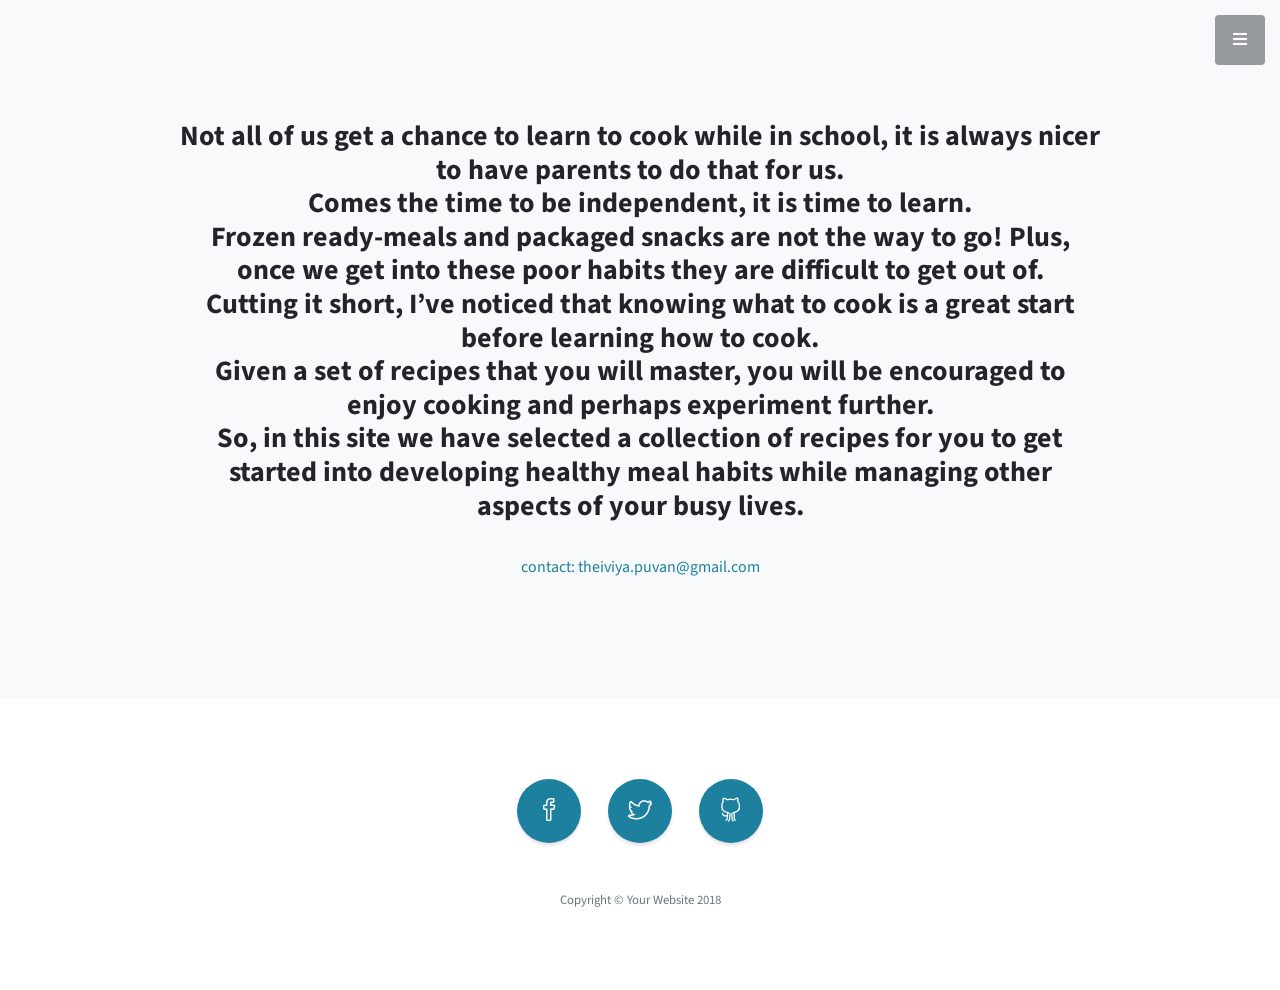
==== commit 0556120b: "contact" ====
--- a/startbootstrap-stylish-portfolio-gh-pages/about.html
+++ b/startbootstrap-stylish-portfolio-gh-pages/about.html
@@ -67,7 +67,7 @@
           Given a set of recipes that you will master, you will be encouraged to enjoy cooking and perhaps experiment further.<br>
           So, in this site we have selected a collection of recipes for you to get started into developing healthy meal habits while managing other aspects of your busy lives.<br>
 </h3><br>
-      <a href="mailto:theiviya.puvan@gmail.com" target="_blank">theiviya.puvan@gmail.com</a>
+      <a href="mailto:theiviya.puvan@gmail.com" target="_blank">contact: theiviya.puvan@gmail.com</a>
       </div>
     </div>
   </div>
